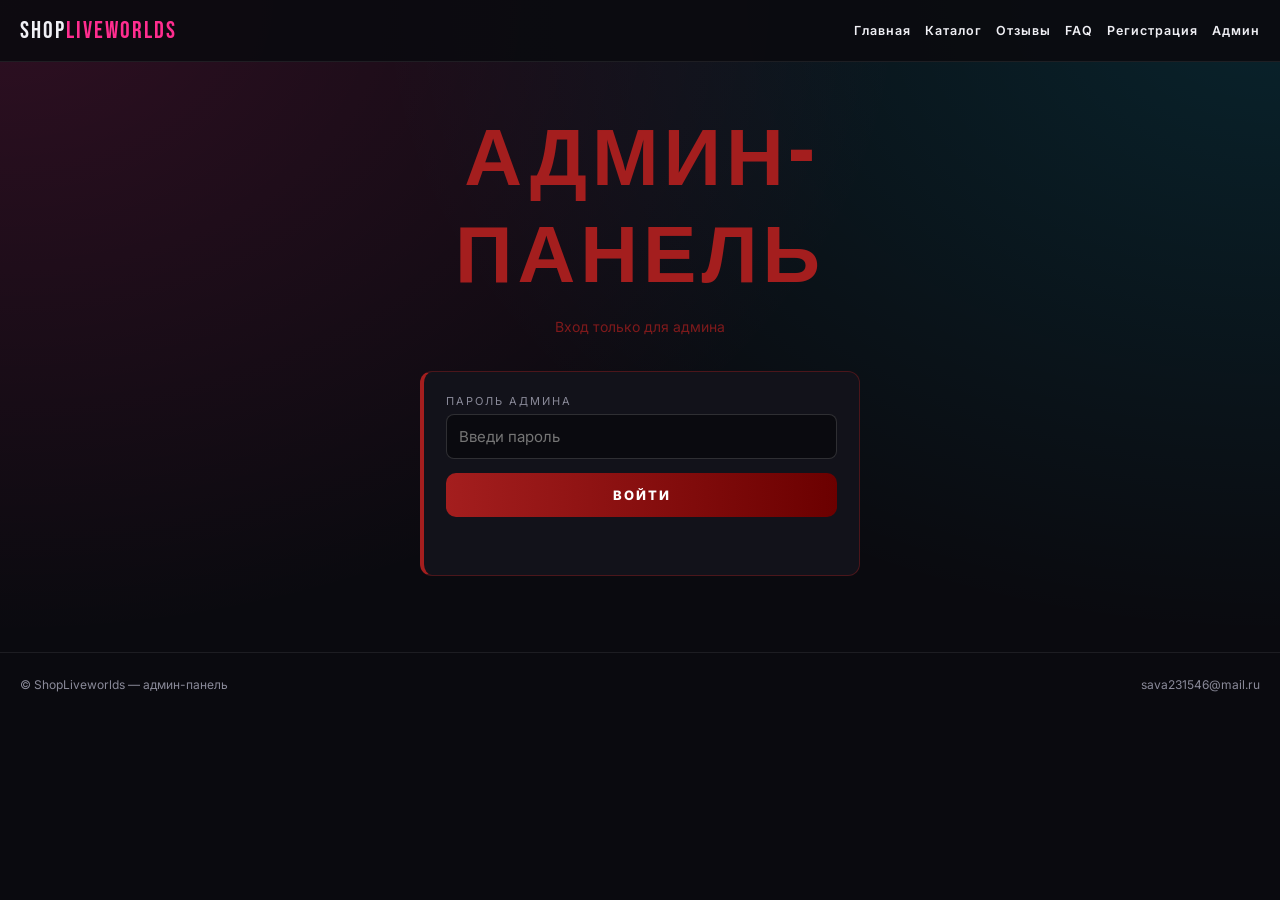
==== android/app/src/main/assets/admin.html @ a0e2fd5e "Create admin.html" ====
<!DOCTYPE html>
<html lang="ru">
<head>
  <meta charset="UTF-8">
  <meta name="viewport" content="width=device-width, initial-scale=1.0">
  <title>Админ-панель — ShopLiveworlds</title>
  <link rel="stylesheet" href="style.css">
  <link href="https://fonts.googleapis.com/css2?family=Bebas+Neue&family=Inter:wght@400;600;800&display=swap" rel="stylesheet">
</head>
<body>

  <nav class="topbar">
    <a href="index.html" class="logo">SHOP<span>LIVEWORLDS</span></a>
    <div class="nav-links">
      <a href="index.html">Главная</a>
      <a href="catalog.html">Каталог</a>
      <a href="reviews.html">Отзывы</a>
      <a href="faq.html">FAQ</a>
      <a href="register.html">Регистрация</a>
      <a href="admin.html">Админ</a>
    </div>
  </nav>

  <!-- Экран входа -->
  <section id="loginScreen" class="faq-page" style="max-width:480px;">
    <h1 class="faq-title" style="color: var(--dark-red);">АДМИН-ПАНЕЛЬ</h1>
    <p class="faq-sub" style="color: var(--dark-red);">Вход только для админа</p>

    <div class="faq-item" style="border-color: rgba(164,30,30,0.4); border-left-color: var(--dark-red);">
      <label class="contact-label" style="display:block; margin-bottom:6px;">Пароль админа</label>
      <input type="password" id="adminPass" placeholder="Введи пароль"
             style="width:100%; padding:12px; margin-bottom:14px; border-radius:8px; border:1px solid rgba(255,255,255,0.15); background:#0a0a0f; color:#fff; font-family:inherit; font-size:15px;">
      <button class="buy-btn" onclick="login()" style="background: linear-gradient(90deg, var(--dark-red), #6b0000);">ВОЙТИ</button>
      <p id="loginResult" style="margin-top:14px; text-align:center; font-weight:700; min-height:22px;"></p>
    </div>
  </section>

  <!-- Панель (скрыта до входа) -->
  <section id="panelScreen" class="faq-page" style="display:none; max-width:900px;">
    <h1 class="faq-title" style="color: var(--dark-red);">ЗАЯВКИ</h1>
    <p class="faq-sub" style="color: var(--dark-red);">Пользователи, зарегистрированные на этом устройстве</p>

    <div id="stats" class="faq-item" style="border-color: rgba(164,30,30,0.4); border-left-color: var(--dark-red); margin-bottom:20px;">
      <div class="faq-a" id="statsText">Всего: 0</div>
    </div>

    <div id="usersList"></div>

    <div style="margin-top:20px; display:flex; gap:10px; flex-wrap:wrap;">
      <button class="buy-btn" onclick="exportUsers()" style="flex:1; min-width:140px;">📥 ЭКСПОРТ</button>
      <button class="buy-btn" onclick="clearUsers()" style="flex:1; min-width:140px; background: linear-gradient(90deg, var(--dark-red), #6b0000);">🗑 ОЧИСТИТЬ</button>
      <button class="buy-btn" onclick="logout()" style="flex:1; min-width:140px; background: rgba(255,255,255,0.1);">🚪 ВЫЙТИ</button>
    </div>

    <div class="faq-item" style="border-color: rgba(164,30,30,0.4); border-left-color: var(--dark-red); margin-top:20px;">
      <div class="faq-q" style="color: var(--dark-red);">⚠️ Важно</div>
      <div class="faq-a">
        Здесь видны <strong>только</strong> пользователи, зарегистрированные на этом телефоне.
        Заявки с других устройств приходят тебе в <strong>Telegram</strong> (<code>@netuimi67</code>)
        и на почту <strong>sava231546@mail.ru</strong>.
      </div>
    </div>
  </section>

  <footer class="footer">
    <div>© ShopLiveworlds — админ-панель</div>
    <div>sava231546@mail.ru</div>
  </footer>

  <script>
    // ПАРОЛЬ АДМИНА - поменяй на свой!
    var ADMIN_PASSWORD = 'leto2024';

    function login() {
      var pass = document.getElementById('adminPass').value;
      if (pass === ADMIN_PASSWORD) {
        document.getElementById('loginScreen').style.display = 'none';
        document.getElementById('panelScreen').style.display = 'block';
        renderUsers();
      } else {
        document.getElementById('loginResult').style.color = 'var(--red)';
        document.getElementById('loginResult').textContent = '✗ Неверный пароль';
      }
    }

    function logout() {
      document.getElementById('loginScreen').style.display = 'block';
      document.getElementById('panelScreen').style.display = 'none';
      document.getElementById('adminPass').value = '';
      document.getElementById('loginResult').textContent = '';
    }

    function renderUsers() {
      var users = JSON.parse(localStorage.getItem('slw_users') || '[]');
      document.getElementById('statsText').innerHTML = 'Всего: <strong>' + users.length + '</strong>';

      var list = document.getElementById('usersList');
      if (users.length === 0) {
        list.innerHTML = '<div class="faq-item" style="border-color: rgba(164,30,30,0.4); border-left-color: var(--dark-red);"><div class="faq-a">Заявок пока нет.</div></div>';
        return;
      }

      var html = '';
      for (var i = 0; i < users.length; i++) {
        var u = users[i];
        html += '<div class="faq-item" style="border-color: rgba(164,30,30,0.4); border-left-color: var(--dark-red);">' +
                '<div class="faq-q" style="color: var(--dark-red);">' + escapeHtml(u.nick) + '</div>' +
                '<div class="faq-a">' +
                'Email: ' + escapeHtml(u.email) + '<br>' +
                'Контакт: ' + escapeHtml(u.contact) + '<br>' +
                'Дата: ' + new Date(u.date).toLocaleString('ru-RU') + '<br>' +
                'Статус: ' + u.status +
                '</div></div>';
      }
      list.innerHTML = html;
    }

    function exportUsers() {
      var users = JSON.parse(localStorage.getItem('slw_users') || '[]');
      if (users.length === 0) { alert('Нет данных'); return; }
      var text = 'Заявки ShopLiveworlds:\n\n';
      for (var i = 0; i < users.length; i++) {
        var u = users[i];
        text += (i+1) + '. ' + u.nick + ' | ' + u.email + ' | ' + u.contact + '\n';
      }
      // Копируем в буфер
      var ta = document.createElement('textarea');
      ta.value = text;
      document.body.appendChild(ta);
      ta.select();
      try { document.execCommand('copy'); } catch(e) {}
      document.body.removeChild(ta);
      alert('Список скопирован в буфер обмена');
    }

    function clearUsers() {
      if (!confirm('Удалить всех пользователей с этого устройства?')) return;
      localStorage.removeItem('slw_users');
      renderUsers();
    }

    function escapeHtml(s) {
      return String(s).replace(/[&<>"']/g, function(c) {
        return {'&':'&amp;','<':'&lt;','>':'&gt;','"':'&quot;',"'":'&#39;'}[c];
      });
    }
  </script>

</body>
</html>
---- android/app/src/main/assets/style.css ----
* { margin: 0; padding: 0; box-sizing: border-box; }

:root {
  --bg: #0a0a0f;
  --bg2: #12121a;
  --pink: #ff2d8f;
  --cyan: #00d9ff;
  --yellow: #ffd60a;
  --dark-yellow: #d4a017;
  --red: #ff2d2d;
  --dark-red: #a41e1e;
  --purple: #b845ff;
  --green: #2bff88;
  --blue: #3b8dff;
  --text: #f0f0f5;
  --muted: #8a8a99;
}

body {
  background: var(--bg);
  color: var(--text);
  font-family: 'Inter', sans-serif;
  min-height: 100vh;
  background-image:
    radial-gradient(ellipse at top left, rgba(255,45,143,0.15), transparent 50%),
    radial-gradient(ellipse at top right, rgba(0,217,255,0.12), transparent 50%);
}

.topbar {
  display: flex;
  justify-content: space-between;
  align-items: center;
  padding: 16px 20px;
  border-bottom: 1px solid rgba(255,255,255,0.08);
  position: sticky;
  top: 0;
  background: rgba(10,10,15,0.9);
  z-index: 100;
  flex-wrap: wrap;
  gap: 10px;
}
.logo {
  font-family: 'Bebas Neue', sans-serif;
  font-size: 24px;
  letter-spacing: 2px;
  color: var(--text);
  text-decoration: none;
}
.logo span { color: var(--pink); }
.nav-links { display: flex; flex-wrap: wrap; }
.nav-links a {
  color: var(--text);
  text-decoration: none;
  margin-left: 14px;
  font-weight: 600;
  font-size: 12.5px;
  letter-spacing: 1px;
}
.nav-links a:hover { color: var(--pink); }

/* HERO */
.hero {
  text-align: center;
  padding: 50px 20px 40px;
  max-width: 1000px;
  margin: 0 auto;
}
.hero-tag {
  display: inline-block;
  padding: 6px 16px;
  border: 1px solid var(--pink);
  border-radius: 999px;
  font-size: 11px;
  letter-spacing: 2px;
  color: var(--pink);
  margin-bottom: 20px;
}
.hero-title {
  font-family: 'Bebas Neue', sans-serif;
  font-size: clamp(48px, 12vw, 100px);
  letter-spacing: 4px;
  line-height: 0.95;
  background: linear-gradient(90deg, #fff, var(--pink) 60%, #a020ff);
  -webkit-background-clip: text;
  background-clip: text;
  color: transparent;
  margin-bottom: 24px;
}
.gta-mark {
  display: inline-flex;
  align-items: baseline;
  gap: 12px;
  padding: 16px 30px;
  border: 2px solid rgba(255,255,255,0.15);
  border-radius: 16px;
  background: linear-gradient(135deg, rgba(255,45,143,0.15), rgba(160,32,255,0.15));
  margin: 16px 0 32px;
  transform: rotate(-2deg);
}
.gta-mark .gta {
  font-family: 'Bebas Neue', sans-serif;
  font-size: clamp(50px, 11vw, 90px);
  background: linear-gradient(180deg, #fff, #ffb3d9);
  -webkit-background-clip: text;
  background-clip: text;
  color: transparent;
  letter-spacing: 4px;
}
.gta-mark .vi {
  font-family: 'Bebas Neue', sans-serif;
  font-size: clamp(70px, 14vw, 130px);
  background: linear-gradient(180deg, var(--pink), #a020ff);
  -webkit-background-clip: text;
  background-clip: text;
  color: transparent;
  line-height: 0.8;
}
.hero-desc {
  font-size: 15px;
  line-height: 1.7;
  color: var(--muted);
  max-width: 700px;
  margin: 0 auto 28px;
}
.hero-desc strong { color: var(--text); }
.hero-buttons { display: flex; gap: 12px; justify-content: center; flex-wrap: wrap; }
.btn {
  padding: 12px 26px;
  border-radius: 10px;
  font-weight: 700;
  font-size: 13px;
  letter-spacing: 1.5px;
  text-decoration: none;
}
.btn-primary { background: linear-gradient(90deg, var(--pink), #a020ff); color: #fff; }
.btn-ghost { border: 1px solid rgba(255,255,255,0.25); color: var(--text); }

/* CATALOG HEADER */
.catalog-header { text-align: center; padding: 50px 20px 20px; }
.catalog-title {
  font-family: 'Bebas Neue', sans-serif;
  font-size: clamp(40px, 10vw, 90px);
  letter-spacing: 5px;
  background: linear-gradient(90deg, var(--cyan), var(--pink));
  -webkit-background-clip: text;
  background-clip: text;
  color: transparent;
}
.catalog-sub { color: var(--muted); font-size: 14px; margin-top: 10px; padding: 0 20px; }

/* CATALOG GRID */
.catalog {
  display: grid;
  grid-template-columns: repeat(auto-fit, minmax(280px, 1fr));
  gap: 20px;
  max-width: 1200px;
  margin: 30px auto 60px;
  padding: 0 16px;
}
.product {
  background: var(--bg2);
  border-radius: 14px;
  padding: 24px 22px;
  border: 1px solid rgba(255,255,255,0.08);
  display: flex;
  flex-direction: column;
}
.product.light { border-top: 4px solid var(--blue); }
.product.light h2 { color: var(--blue); }
.product.creative { border-top: 4px solid var(--green); }
.product.creative h2 { color: var(--green); }
.product.coins { border-top: 4px solid var(--yellow); }
.product.coins h2 { color: var(--yellow); }
.product.premium { border-top: 4px solid var(--yellow); }
.product.premium h2 { color: var(--yellow); }
.product.lord { border-top: 4px solid var(--dark-yellow); }
.product.lord h2 { color: var(--dark-yellow); }
.product.elite { border-top: 4px solid var(--red); }
.product.elite h2 { color: var(--red); }
.product.admin { border-top: 4px solid var(--dark-red); }
.product.admin h2 { color: var(--dark-red); }

.product-badge {
  display: inline-block;
  font-size: 10px;
  letter-spacing: 2px;
  padding: 4px 10px;
  border-radius: 4px;
  background: rgba(255,255,255,0.08);
  color: var(--muted);
  margin-bottom: 12px;
  align-self: flex-start;
}
.product h2 {
  font-family: 'Bebas Neue', sans-serif;
  font-size: 36px;
  letter-spacing: 3px;
  margin-bottom: 16px;
}
.product-features { list-style: none; margin-bottom: 20px; flex-grow: 1; }
.product-features li {
  padding: 7px 0 7px 20px;
  position: relative;
  color: #cfcfd8;
  font-size: 14px;
  line-height: 1.5;
  border-bottom: 1px dashed rgba(255,255,255,0.06);
}
.product-features li::before {
  content: "▸";
  position: absolute;
  left: 0;
  color: var(--pink);
}
.product-features code {
  background: rgba(255,255,255,0.08);
  padding: 1px 5px;
  border-radius: 4px;
  font-size: 12px;
  color: var(--cyan);
}

/* BUY BUTTON */
.buy-btn {
  display: block;
  width: 100%;
  padding: 14px;
  border: none;
  border-radius: 10px;
  font-weight: 800;
  font-size: 13px;
  letter-spacing: 2px;
  cursor: pointer;
  font-family: inherit;
  background: linear-gradient(90deg, var(--pink), #a020ff);
  color: #fff;
  transition: transform .15s;
}
.buy-btn:active { transform: scale(0.97); }
.product.light .buy-btn { background: linear-gradient(90deg, var(--blue), #5b6fff); }
.product.creative .buy-btn { background: linear-gradient(90deg, var(--green), #00c46a); color: #0a0a0f; }
.product.coins .buy-btn { background: linear-gradient(90deg, var(--yellow), #ffb300); color: #0a0a0f; }
.product.premium .buy-btn { background: linear-gradient(90deg, var(--yellow), #ffb300); color: #0a0a0f; }
.product.lord .buy-btn { background: linear-gradient(90deg, var(--dark-yellow), #b8860b); color: #fff; }
.product.elite .buy-btn { background: linear-gradient(90deg, var(--red), #b80000); color: #fff; }
.product.admin .buy-btn { background: linear-gradient(90deg, var(--dark-red), #6b0000); color: #fff; }

/* REVIEWS PAGE */
.reviews-page { padding: 50px 20px 60px; max-width: 900px; margin: 0 auto; }
.reviews-title {
  font-family: 'Bebas Neue', sans-serif;
  font-size: clamp(42px, 9vw, 80px);
  letter-spacing: 5px;
  text-align: center;
  color: var(--yellow);
  margin-bottom: 12px;
}
.reviews-sub {
  text-align: center;
  color: var(--yellow);
  opacity: 0.75;
  font-size: 14px;
  margin-bottom: 36px;
}
.review-card {
  background: var(--bg2);
  border: 1px solid rgba(255,214,10,0.25);
  border-left: 4px solid var(--yellow);
  border-radius: 12px;
  padding: 22px;
  margin-bottom: 16px;
}
.review-name {
  color: var(--yellow);
  font-weight: 800;
  font-size: 15px;
  margin-bottom: 8px;
  letter-spacing: 1px;
}
.review-stars {
  color: var(--yellow);
  font-size: 16px;
  margin-bottom: 10px;
  letter-spacing: 2px;
}
.review-text {
  color: #ffe680;
  font-size: 14.5px;
  line-height: 1.6;
  font-style: italic;
}

/* FAQ PAGE */
.faq-page { padding: 50px 20px 60px; max-width: 800px; margin: 0 auto; }
.faq-title {
  font-family: 'Bebas Neue', sans-serif;
  font-size: clamp(42px, 9vw, 80px);
  letter-spacing: 5px;
  text-align: center;
  color: var(--purple);
  margin-bottom: 12px;
}
.faq-sub {
  text-align: center;
  color: var(--purple);
  opacity: 0.75;
  font-size: 14px;
  margin-bottom: 36px;
}
.faq-item {
  background: var(--bg2);
  border: 1px solid rgba(184,69,255,0.25);
  border-left: 4px solid var(--purple);
  border-radius: 12px;
  padding: 22px;
  margin-bottom: 16px;
}
.faq-q {
  color: var(--purple);
  font-weight: 800;
  font-size: 16px;
  margin-bottom: 10px;
}
.faq-a {
  color: #d8b0ff;
  font-size: 14.5px;
  line-height: 1.65;
}
.faq-a strong { color: var(--purple); }

/* CONTACT */
.contact { padding: 60px 20px; text-align: center; border-top: 1px solid rgba(255,255,255,0.08); }
.contact h2 {
  font-family: 'Bebas Neue', sans-serif;
  font-size: clamp(32px, 8vw, 56px);
  letter-spacing: 4px;
  margin-bottom: 30px;
  background: linear-gradient(90deg, var(--pink), var(--cyan));
  -webkit-background-clip: text;
  background-clip: text;
  color: transparent;
}
.contact-grid {
  display: grid;
  grid-template-columns: repeat(auto-fit, minmax(200px, 1fr));
  gap: 16px;
  max-width: 900px;
  margin: 0 auto;
}
.contact-card {
  background: var(--bg2);
  border: 1px solid rgba(255,255,255,0.08);
  border-radius: 12px;
  padding: 20px;
}
.contact-label {
  font-size: 11px;
  letter-spacing: 2px;
  color: var(--muted);
  margin-bottom: 8px;
  text-transform: uppercase;
}
.contact-card a {
  color: var(--text);
  text-decoration: none;
  font-weight: 600;
  font-size: 15px;
  word-break: break-word;
}
.contact-card a:hover { color: var(--pink); }

.footer {
  display: flex;
  justify-content: space-between;
  padding: 24px 20px;
  color: var(--muted);
  font-size: 12px;
  border-top: 1px solid rgba(255,255,255,0.08);
  flex-wrap: wrap;
  gap: 8px;
  text-align: center;
  }
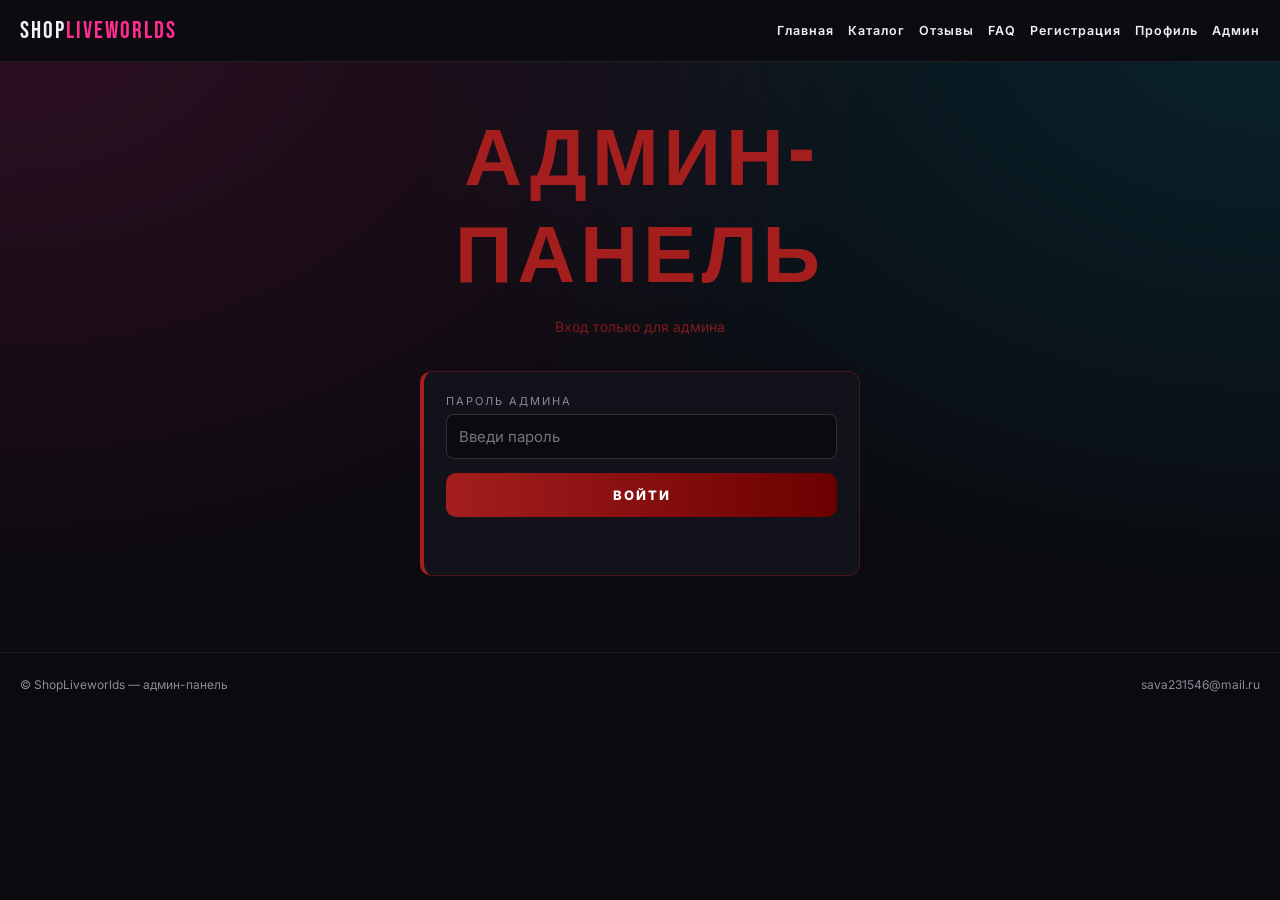
==== commit 2978113c: "Update admin.html" ====
--- a/android/app/src/main/assets/admin.html
+++ b/android/app/src/main/assets/admin.html
@@ -17,6 +17,7 @@
       <a href="reviews.html">Отзывы</a>
       <a href="faq.html">FAQ</a>
       <a href="register.html">Регистрация</a>
+      <a href="profile.html">Профиль</a>
       <a href="admin.html">Админ</a>
     </div>
   </nav>
@@ -47,7 +48,7 @@
     <div id="usersList"></div>
 
     <div style="margin-top:20px; display:flex; gap:10px; flex-wrap:wrap;">
-      <button class="buy-btn" onclick="exportUsers()" style="flex:1; min-width:140px;">📥 ЭКСПОРТ</button>
+      <button class="buy-btn" onclick="exportUsers()" style="flex:1; min-width:140px;">✓ ОДОБРИТЬ ВСЕХ</button>
       <button class="buy-btn" onclick="clearUsers()" style="flex:1; min-width:140px; background: linear-gradient(90deg, var(--dark-red), #6b0000);">🗑 ОЧИСТИТЬ</button>
       <button class="buy-btn" onclick="logout()" style="flex:1; min-width:140px; background: rgba(255,255,255,0.1);">🚪 ВЫЙТИ</button>
     </div>
@@ -68,7 +69,7 @@
   </footer>
 
   <script>
-    // ПАРОЛЬ АДМИНА - поменяй на свой!
+    // ⚠️ ПАРОЛЬ АДМИНА — меняй только значение в кавычках!
     var ADMIN_PASSWORD = 'leto2024';
 
     function login() {
@@ -92,7 +93,13 @@
 
     function renderUsers() {
       var users = JSON.parse(localStorage.getItem('slw_users') || '[]');
-      document.getElementById('statsText').innerHTML = 'Всего: <strong>' + users.length + '</strong>';
+      var approved = 0;
+      for (var i = 0; i < users.length; i++) {
+        if (users[i].status === 'approved') approved++;
+      }
+      document.getElementById('statsText').innerHTML =
+        'Всего: <strong>' + users.length + '</strong> • ' +
+        'Одобрено: <strong style="color:var(--green)">' + approved + '</strong>';
 
       var list = document.getElementById('usersList');
       if (users.length === 0) {
@@ -103,13 +110,16 @@
       var html = '';
       for (var i = 0; i < users.length; i++) {
         var u = users[i];
+        var statusColor = u.status === 'approved' ? 'var(--green)' : 'var(--yellow)';
+        var statusText = u.status === 'approved' ? '✓ Одобрен' : '⏳ Ожидает';
+
         html += '<div class="faq-item" style="border-color: rgba(164,30,30,0.4); border-left-color: var(--dark-red);">' +
-                '<div class="faq-q" style="color: var(--dark-red);">' + escapeHtml(u.nick) + '</div>' +
+                '<div class="faq-q" style="color: var(--dark-red);">' + escapeHtml(u.nick) +
+                ' <span style="color:' + statusColor + '; font-size:13px;">' + statusText + '</span></div>' +
                 '<div class="faq-a">' +
                 'Email: ' + escapeHtml(u.email) + '<br>' +
-                'Контакт: ' + escapeHtml(u.contact) + '<br>' +
-                'Дата: ' + new Date(u.date).toLocaleString('ru-RU') + '<br>' +
-                'Статус: ' + u.status +
+                'Контакт: ' + (u.contact ? escapeHtml(u.contact) : '<em>не указан</em>') + '<br>' +
+                'Дата: ' + new Date(u.date).toLocaleString('ru-RU') +
                 '</div></div>';
       }
       list.innerHTML = html;
@@ -117,26 +127,40 @@
 
     function exportUsers() {
       var users = JSON.parse(localStorage.getItem('slw_users') || '[]');
-      if (users.length === 0) { alert('Нет данных'); return; }
-      var text = 'Заявки ShopLiveworlds:\n\n';
+      if (users.length === 0) {
+        showMessage('Нет заявок для экспорта', 'var(--yellow)');
+        return;
+      }
       for (var i = 0; i < users.length; i++) {
-        var u = users[i];
-        text += (i+1) + '. ' + u.nick + ' | ' + u.email + ' | ' + u.contact + '\n';
+        users[i].status = 'approved';
       }
-      // Копируем в буфер
-      var ta = document.createElement('textarea');
-      ta.value = text;
-      document.body.appendChild(ta);
-      ta.select();
-      try { document.execCommand('copy'); } catch(e) {}
-      document.body.removeChild(ta);
-      alert('Список скопирован в буфер обмена');
+      localStorage.setItem('slw_users', JSON.stringify(users));
+      renderUsers();
+      showMessage('✓ Все ' + users.length + ' заявок одобрены!', 'var(--green)');
     }
 
     function clearUsers() {
       if (!confirm('Удалить всех пользователей с этого устройства?')) return;
       localStorage.removeItem('slw_users');
       renderUsers();
+      showMessage('Все заявки удалены', 'var(--red)');
+    }
+
+    function showMessage(text, color) {
+      var msg = document.getElementById('actionMessage');
+      if (!msg) {
+        msg = document.createElement('div');
+        msg.id = 'actionMessage';
+        msg.style.cssText = 'padding:16px; margin:16px 0; border-radius:12px; text-align:center; font-weight:800; font-size:15px; transition:opacity .3s;';
+        var panel = document.getElementById('panelScreen');
+        panel.insertBefore(msg, panel.querySelector('#stats'));
+      }
+      msg.style.background = 'rgba(255,255,255,0.08)';
+      msg.style.color = color || 'var(--text)';
+      msg.textContent = text;
+      msg.style.opacity = '1';
+      clearTimeout(window._msgTimer);
+      window._msgTimer = setTimeout(function() { msg.style.opacity = '0'; }, 3000);
     }
 
     function escapeHtml(s) {
--- a/android/app/src/main/assets/style.css
+++ b/android/app/src/main/assets/style.css
@@ -380,3 +380,92 @@
   gap: 8px;
   text-align: center;
   }
+/* ===== PROFILE ===== */
+.profile-card {
+  background: var(--bg2);
+  border: 1px solid rgba(255,255,255,0.08);
+  border-left: 4px solid var(--pink);
+  border-radius: 14px;
+  padding: 22px;
+  margin-bottom: 16px;
+}
+.profile-row {
+  display: flex;
+  align-items: center;
+  flex-wrap: wrap;
+  gap: 12px;
+  padding: 12px 0;
+  border-bottom: 1px dashed rgba(255,255,255,0.08);
+  font-size: 15px;
+}
+.profile-row:last-child { border-bottom: none; }
+.profile-label {
+  color: var(--muted);
+  font-weight: 700;
+  font-size: 13px;
+  letter-spacing: 1px;
+  min-width: 140px;
+  text-transform: uppercase;
+}
+.profile-mini-btn {
+  background: rgba(255,255,255,0.08);
+  color: var(--text);
+  border: none;
+  padding: 6px 12px;
+  border-radius: 6px;
+  font-size: 13px;
+  font-weight: 700;
+  cursor: pointer;
+  font-family: inherit;
+}
+.profile-mini-btn:active { transform: scale(0.95); }
+
+/* ===== PAYMENT GRID ===== */
+.payment-grid {
+  display: grid;
+  grid-template-columns: repeat(auto-fit, minmax(130px, 1fr));
+  gap: 10px;
+  margin-top: 12px;
+}
+.payment-btn {
+  padding: 14px 10px;
+  border-radius: 10px;
+  border: 1px solid rgba(255,214,10,0.35);
+  background: rgba(255,214,10,0.08);
+  color: var(--yellow);
+  font-weight: 800;
+  font-size: 13px;
+  letter-spacing: 1px;
+  cursor: pointer;
+  font-family: inherit;
+  transition: transform .1s;
+}
+.payment-btn:active { transform: scale(0.96); }
+
+/* ===== MILESTONES ===== */
+.milestone-card {
+  background: rgba(255,255,255,0.03);
+  border: 1px solid rgba(255,255,255,0.08);
+  border-radius: 12px;
+  padding: 16px;
+  margin-bottom: 12px;
+}
+.milestone-card:last-child { margin-bottom: 0; }
+.milestone-head {
+  display: flex;
+  justify-content: space-between;
+  align-items: center;
+  margin-bottom: 10px;
+}
+.progress-bar {
+  width: 100%;
+  height: 8px;
+  background: rgba(255,255,255,0.08);
+  border-radius: 4px;
+  overflow: hidden;
+}
+.progress-fill {
+  height: 100%;
+  border-radius: 4px;
+  transition: width .5s ease;
+}
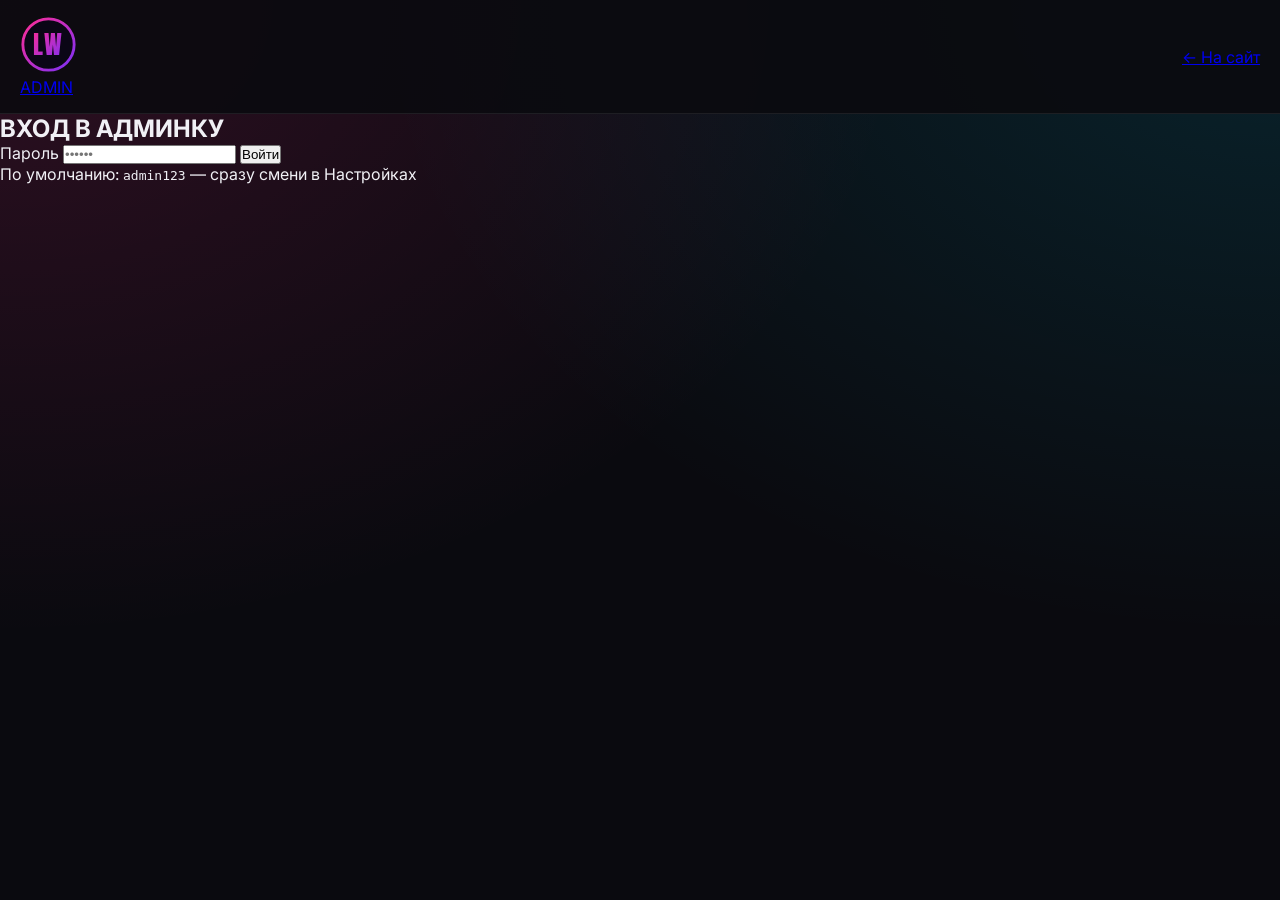
==== commit 7533a0d2: "Update admin.html" ====
--- a/android/app/src/main/assets/admin.html
+++ b/android/app/src/main/assets/admin.html
@@ -1,174 +1,169 @@
 <!DOCTYPE html>
 <html lang="ru">
 <head>
-  <meta charset="UTF-8">
-  <meta name="viewport" content="width=device-width, initial-scale=1.0">
+  <meta charset="UTF-8" />
+  <meta name="viewport" content="width=device-width, initial-scale=1.0" />
   <title>Админ-панель — ShopLiveworlds</title>
-  <link rel="stylesheet" href="style.css">
-  <link href="https://fonts.googleapis.com/css2?family=Bebas+Neue&family=Inter:wght@400;600;800&display=swap" rel="stylesheet">
+  <link rel="preconnect" href="https://fonts.googleapis.com" />
+  <link rel="preconnect" href="https://fonts.gstatic.com" crossorigin />
+  <link href="https://fonts.googleapis.com/css2?family=Anton&family=Bebas+Neue&family=Inter:wght@400;600;800&display=swap" rel="stylesheet" />
+  <link rel="stylesheet" href="style.css" />
 </head>
-<body>
+<body class="admin">
+  <div class="bg-glow"></div>
 
-  <nav class="topbar">
-    <a href="index.html" class="logo">SHOP<span>LIVEWORLDS</span></a>
-    <div class="nav-links">
-      <a href="index.html">Главная</a>
-      <a href="catalog.html">Каталог</a>
-      <a href="reviews.html">Отзывы</a>
-      <a href="faq.html">FAQ</a>
-      <a href="register.html">Регистрация</a>
-      <a href="profile.html">Профиль</a>
-      <a href="admin.html">Админ</a>
-    </div>
-  </nav>
+  <header class="topbar">
+    <a href="index.html" class="brand">
+      <svg class="logo" viewBox="0 0 60 60" aria-hidden="true">
+        <defs><linearGradient id="lg-adm" x1="0" y1="0" x2="1" y2="1">
+          <stop offset="0%" stop-color="#ff2d95"/><stop offset="100%" stop-color="#7b2ff7"/>
+        </linearGradient></defs>
+        <circle cx="30" cy="30" r="27" fill="#0b0616" stroke="url(#lg-adm)" stroke-width="3"/>
+        <text x="30" y="41" text-anchor="middle" font-family="Anton" font-size="26" fill="url(#lg-adm)">LW</text>
+      </svg>
+      <span class="brand-text">ADMIN</span>
+    </a>
+    <nav class="main-nav">
+      <a href="index.html">← На сайт</a>
+      <button id="logoutBtn" class="btn-logout" hidden>Выйти</button>
+    </nav>
+  </header>
 
-  <!-- Экран входа -->
-  <section id="loginScreen" class="faq-page" style="max-width:480px;">
-    <h1 class="faq-title" style="color: var(--dark-red);">АДМИН-ПАНЕЛЬ</h1>
-    <p class="faq-sub" style="color: var(--dark-red);">Вход только для админа</p>
-
-    <div class="faq-item" style="border-color: rgba(164,30,30,0.4); border-left-color: var(--dark-red);">
-      <label class="contact-label" style="display:block; margin-bottom:6px;">Пароль админа</label>
-      <input type="password" id="adminPass" placeholder="Введи пароль"
-             style="width:100%; padding:12px; margin-bottom:14px; border-radius:8px; border:1px solid rgba(255,255,255,0.15); background:#0a0a0f; color:#fff; font-family:inherit; font-size:15px;">
-      <button class="buy-btn" onclick="login()" style="background: linear-gradient(90deg, var(--dark-red), #6b0000);">ВОЙТИ</button>
-      <p id="loginResult" style="margin-top:14px; text-align:center; font-weight:700; min-height:22px;"></p>
-    </div>
+  <!-- Экран логина -->
+  <section class="admin-login" id="loginScreen">
+    <h1 class="page-title">ВХОД В АДМИНКУ</h1>
+    <form id="loginForm" class="admin-form-narrow">
+      <label><span>Пароль</span>
+        <input type="password" id="loginPassword" required placeholder="••••••" />
+      </label>
+      <p class="form-error" id="loginError" hidden></p>
+      <button type="submit" class="btn-submit">Войти</button>
+      <p class="hint">По умолчанию: <code>admin123</code> — сразу смени в Настройках</p>
+    </form>
   </section>
 
-  <!-- Панель (скрыта до входа) -->
-  <section id="panelScreen" class="faq-page" style="display:none; max-width:900px;">
-    <h1 class="faq-title" style="color: var(--dark-red);">ЗАЯВКИ</h1>
-    <p class="faq-sub" style="color: var(--dark-red);">Пользователи, зарегистрированные на этом устройстве</p>
-
-    <div id="stats" class="faq-item" style="border-color: rgba(164,30,30,0.4); border-left-color: var(--dark-red); margin-bottom:20px;">
-      <div class="faq-a" id="statsText">Всего: 0</div>
+  <!-- Дашборд -->
+  <section class="admin-dashboard" id="dashboard" hidden>
+    <div class="admin-tabs">
+      <button class="tab active" data-tab="items">📦 Товары</button>
+      <button class="tab" data-tab="promos">🎉 Акции</button>
+      <button class="tab" data-tab="orders">🧾 Заказы</button>
+      <button class="tab" data-tab="banner">📢 Баннер</button>
+      <button class="tab" data-tab="settings">⚙️ Настройки</button>
     </div>
 
-    <div id="usersList"></div>
-
-    <div style="margin-top:20px; display:flex; gap:10px; flex-wrap:wrap;">
-      <button class="buy-btn" onclick="exportUsers()" style="flex:1; min-width:140px;">✓ ОДОБРИТЬ ВСЕХ</button>
-      <button class="buy-btn" onclick="clearUsers()" style="flex:1; min-width:140px; background: linear-gradient(90deg, var(--dark-red), #6b0000);">🗑 ОЧИСТИТЬ</button>
-      <button class="buy-btn" onclick="logout()" style="flex:1; min-width:140px; background: rgba(255,255,255,0.1);">🚪 ВЫЙТИ</button>
+    <!-- ТОВАРЫ -->
+    <div class="tab-content active" id="tab-items">
+      <h2 class="admin-title">Управление товарами</h2>
+      <form id="itemForm" class="admin-form">
+        <input type="hidden" id="itemEditId" />
+        <div class="grid-2">
+          <label><span>Название *</span><input type="text" id="itemName" required /></label>
+          <label><span>Тип</span>
+            <select id="itemType">
+              <option value="privilege">Привилегия</option>
+              <option value="case">Кейс</option>
+              <option value="coins">Монеты</option>
+              <option value="other">Другое</option>
+            </select>
+          </label>
+          <label><span>Цена (₽) — оставь пусто, если нет</span><input type="number" id="itemPrice" min="0" step="1" /></label>
+          <label><span>Метка вместо цены</span><input type="text" id="itemPriceLabel" placeholder="LITE / CREATIVE" /></label>
+          <label><span>Цвет</span>
+            <select id="itemColor">
+              <option value="blue">Синий</option>
+              <option value="green">Зелёный</option>
+              <option value="gold">Золотой</option>
+              <option value="yellow">Ярко-жёлтый</option>
+              <option value="rainbow">Радужный</option>
+              <option value="cyan">Голубой</option>
+              <option value="purple">Фиолетовый</option>
+            </select>
+          </label>
+        </div>
+        <label><span>Описание (по одной строке)</span>
+          <textarea id="itemList" rows="4" placeholder="Доступ к /kit&#10;+100 000 монет"></textarea>
+        </label>
+        <div class="form-actions">
+          <button type="submit" class="btn-submit" id="itemSubmitBtn">Добавить товар</button>
+          <button type="button" class="btn-copy" id="itemCancelBtn" hidden>Отмена</button>
+        </div>
+      </form>
+      <div id="itemsTable" class="admin-table-wrap"></div>
     </div>
 
-    <div class="faq-item" style="border-color: rgba(164,30,30,0.4); border-left-color: var(--dark-red); margin-top:20px;">
-      <div class="faq-q" style="color: var(--dark-red);">⚠️ Важно</div>
-      <div class="faq-a">
-        Здесь видны <strong>только</strong> пользователи, зарегистрированные на этом телефоне.
-        Заявки с других устройств приходят тебе в <strong>Telegram</strong> (<code>@netuimi67</code>)
-        и на почту <strong>sava231546@mail.ru</strong>.
+    <!-- АКЦИИ -->
+    <div class="tab-content" id="tab-promos">
+      <h2 class="admin-title">Акции и распродажи</h2>
+      <form id="promoForm" class="admin-form">
+        <div class="grid-2">
+          <label><span>Название акции *</span><input type="text" id="promoName" required placeholder="Чёрная пятница" /></label>
+          <label><span>Скидка % *</span><input type="number" id="promoDiscount" required min="1" max="99" value="20" /></label>
+          <label><span>Действует до (необязательно)</span><input type="datetime-local" id="promoUntil" /></label>
+          <label><span>Применять к</span>
+            <select id="promoScope">
+              <option value="all">Всем товарам</option>
+              <option value="specific">Выбранным</option>
+            </select>
+          </label>
+        </div>
+        <div id="promoItemsBlock" hidden>
+          <p class="hint">Отметь товары:</p>
+          <div id="promoItemsList" class="promo-items-list"></div>
+        </div>
+        <button type="submit" class="btn-submit">Создать акцию</button>
+      </form>
+      <div id="promosTable" class="admin-table-wrap"></div>
+    </div>
+
+    <!-- ЗАКАЗЫ -->
+    <div class="tab-content" id="tab-orders">
+      <h2 class="admin-title">Заказы</h2>
+      <div class="form-actions" style="margin-bottom:16px">
+        <button class="btn-copy" id="exportOrdersBtn">💾 Экспорт JSON</button>
+        <button class="btn-reset" id="clearOrdersBtn">🗑 Очистить все</button>
+      </div>
+      <div id="ordersTable" class="admin-table-wrap"></div>
+    </div>
+
+    <!-- БАННЕР -->
+    <div class="tab-content" id="tab-banner">
+      <h2 class="admin-title">Баннер на каталоге</h2>
+      <form id="bannerForm" class="admin-form">
+        <label><span>Текст баннера</span>
+          <textarea id="bannerText" rows="2" placeholder="🔥 Скидка 20% на всё до конца недели!"></textarea>
+        </label>
+        <label class="checkbox-label">
+          <input type="checkbox" id="bannerActive" /> Показывать баннер
+        </label>
+        <button type="submit" class="btn-submit">Сохранить</button>
+      </form>
+    </div>
+
+    <!-- НАСТРОЙКИ -->
+    <div class="tab-content" id="tab-settings">
+      <h2 class="admin-title">Настройки</h2>
+      <form id="passwordForm" class="admin-form">
+        <label><span>Новый пароль админки (мин. 6)</span><input type="password" id="newPassword" minlength="6" required /></label>
+        <button type="submit" class="btn-submit">Сменить пароль</button>
+        <p class="hint" id="passwordMsg" hidden></p>
+      </form>
+      <hr style="margin:24px 0;border-color:rgba(255,255,255,0.1)">
+      <div class="admin-form">
+        <p><strong>Резервная копия данных</strong></p>
+        <div class="form-actions">
+          <button class="btn-copy" id="exportAllBtn">💾 Экспорт всех данных</button>
+          <label class="btn-copy" style="cursor:pointer">
+            📂 Импорт
+            <input type="file" id="importFile" accept=".json" hidden />
+          </label>
+        </div>
+        <p class="hint" style="margin-top:16px"><strong>Опасная зона</strong></p>
+        <button class="btn-reset" id="resetAllBtn">💥 Сброс к заводским настройкам</button>
       </div>
     </div>
   </section>
 
-  <footer class="footer">
-    <div>© ShopLiveworlds — админ-панель</div>
-    <div>sava231546@mail.ru</div>
-  </footer>
-
-  <script>
-    // ⚠️ ПАРОЛЬ АДМИНА — меняй только значение в кавычках!
-    var ADMIN_PASSWORD = 'leto2024';
-
-    function login() {
-      var pass = document.getElementById('adminPass').value;
-      if (pass === ADMIN_PASSWORD) {
-        document.getElementById('loginScreen').style.display = 'none';
-        document.getElementById('panelScreen').style.display = 'block';
-        renderUsers();
-      } else {
-        document.getElementById('loginResult').style.color = 'var(--red)';
-        document.getElementById('loginResult').textContent = '✗ Неверный пароль';
-      }
-    }
-
-    function logout() {
-      document.getElementById('loginScreen').style.display = 'block';
-      document.getElementById('panelScreen').style.display = 'none';
-      document.getElementById('adminPass').value = '';
-      document.getElementById('loginResult').textContent = '';
-    }
-
-    function renderUsers() {
-      var users = JSON.parse(localStorage.getItem('slw_users') || '[]');
-      var approved = 0;
-      for (var i = 0; i < users.length; i++) {
-        if (users[i].status === 'approved') approved++;
-      }
-      document.getElementById('statsText').innerHTML =
-        'Всего: <strong>' + users.length + '</strong> • ' +
-        'Одобрено: <strong style="color:var(--green)">' + approved + '</strong>';
-
-      var list = document.getElementById('usersList');
-      if (users.length === 0) {
-        list.innerHTML = '<div class="faq-item" style="border-color: rgba(164,30,30,0.4); border-left-color: var(--dark-red);"><div class="faq-a">Заявок пока нет.</div></div>';
-        return;
-      }
-
-      var html = '';
-      for (var i = 0; i < users.length; i++) {
-        var u = users[i];
-        var statusColor = u.status === 'approved' ? 'var(--green)' : 'var(--yellow)';
-        var statusText = u.status === 'approved' ? '✓ Одобрен' : '⏳ Ожидает';
-
-        html += '<div class="faq-item" style="border-color: rgba(164,30,30,0.4); border-left-color: var(--dark-red);">' +
-                '<div class="faq-q" style="color: var(--dark-red);">' + escapeHtml(u.nick) +
-                ' <span style="color:' + statusColor + '; font-size:13px;">' + statusText + '</span></div>' +
-                '<div class="faq-a">' +
-                'Email: ' + escapeHtml(u.email) + '<br>' +
-                'Контакт: ' + (u.contact ? escapeHtml(u.contact) : '<em>не указан</em>') + '<br>' +
-                'Дата: ' + new Date(u.date).toLocaleString('ru-RU') +
-                '</div></div>';
-      }
-      list.innerHTML = html;
-    }
-
-    function exportUsers() {
-      var users = JSON.parse(localStorage.getItem('slw_users') || '[]');
-      if (users.length === 0) {
-        showMessage('Нет заявок для экспорта', 'var(--yellow)');
-        return;
-      }
-      for (var i = 0; i < users.length; i++) {
-        users[i].status = 'approved';
-      }
-      localStorage.setItem('slw_users', JSON.stringify(users));
-      renderUsers();
-      showMessage('✓ Все ' + users.length + ' заявок одобрены!', 'var(--green)');
-    }
-
-    function clearUsers() {
-      if (!confirm('Удалить всех пользователей с этого устройства?')) return;
-      localStorage.removeItem('slw_users');
-      renderUsers();
-      showMessage('Все заявки удалены', 'var(--red)');
-    }
-
-    function showMessage(text, color) {
-      var msg = document.getElementById('actionMessage');
-      if (!msg) {
-        msg = document.createElement('div');
-        msg.id = 'actionMessage';
-        msg.style.cssText = 'padding:16px; margin:16px 0; border-radius:12px; text-align:center; font-weight:800; font-size:15px; transition:opacity .3s;';
-        var panel = document.getElementById('panelScreen');
-        panel.insertBefore(msg, panel.querySelector('#stats'));
-      }
-      msg.style.background = 'rgba(255,255,255,0.08)';
-      msg.style.color = color || 'var(--text)';
-      msg.textContent = text;
-      msg.style.opacity = '1';
-      clearTimeout(window._msgTimer);
-      window._msgTimer = setTimeout(function() { msg.style.opacity = '0'; }, 3000);
-    }
-
-    function escapeHtml(s) {
-      return String(s).replace(/[&<>"']/g, function(c) {
-        return {'&':'&amp;','<':'&lt;','>':'&gt;','"':'&quot;',"'":'&#39;'}[c];
-      });
-    }
-  </script>
-
+  <script src="admin.js"></script>
 </body>
 </html>
--- a/android/app/src/main/assets/style.css
+++ b/android/app/src/main/assets/style.css
@@ -469,3 +469,113 @@
   border-radius: 4px;
   transition: width .5s ease;
 }
+
+/* ==================== AUTH ==================== */
+.auth-zone {
+  display: inline-flex;
+  align-items: center;
+  gap: 8px;
+  margin-left: 14px;
+  padding-left: 14px;
+  border-left: 1px solid rgba(255, 255, 255, 0.15);
+}
+
+.btn-register {
+  padding: 7px 14px;
+  font-family: 'Bebas Neue', sans-serif;
+  font-size: 16px;
+  letter-spacing: 2px;
+  border: none;
+  border-radius: 8px;
+  color: #0b0616;
+  background: linear-gradient(90deg, var(--pink), var(--sunset));
+  cursor: pointer;
+  transition: transform 0.15s, box-shadow 0.2s;
+  box-shadow: 0 0 15px rgba(255, 45, 149, 0.4);
+  white-space: nowrap;
+}
+.btn-register:hover {
+  transform: translateY(-1px);
+  box-shadow: 0 0 25px rgba(255, 45, 149, 0.8);
+}
+
+.user-chip {
+  display: inline-flex;
+  align-items: center;
+  gap: 8px;
+  padding: 6px 12px;
+  border-radius: 8px;
+  background: rgba(255, 45, 149, 0.15);
+  border: 1px solid rgba(255, 45, 149, 0.5);
+  font-size: 13px;
+  font-weight: 600;
+  color: var(--paper);
+  white-space: nowrap;
+}
+
+.user-chip .user-avatar {
+  width: 22px;
+  height: 22px;
+  border-radius: 50%;
+  background: linear-gradient(135deg, var(--pink), var(--sunset));
+  display: inline-flex;
+  align-items: center;
+  justify-content: center;
+  font-size: 11px;
+  font-weight: 800;
+  color: #0b0616;
+  text-transform: uppercase;
+}
+
+.btn-logout {
+  padding: 4px 10px;
+  font-size: 12px;
+  font-weight: 700;
+  border: 1px solid rgba(255, 255, 255, 0.25);
+  border-radius: 6px;
+  background: transparent;
+  color: #c9bee6;
+  cursor: pointer;
+  transition: all 0.2s;
+}
+.btn-logout:hover {
+  color: #fff;
+  border-color: var(--pink);
+  background: rgba(255, 45, 149, 0.15);
+}
+
+.form-error {
+  padding: 8px 12px;
+  border-radius: 8px;
+  background: rgba(255, 77, 109, 0.15);
+  border: 1px solid rgba(255, 77, 109, 0.5);
+  color: #ff8fa3;
+  font-size: 13px;
+  text-align: center;
+}
+
+@media (max-width: 600px) {
+  .auth-zone {
+    margin-left: 8px;
+    padding-left: 8px;
+    gap: 4px;
+  }
+  .btn-register {
+    padding: 5px 10px;
+    font-size: 14px;
+    letter-spacing: 1px;
+  }
+  .user-chip {
+    padding: 4px 8px;
+    font-size: 11px;
+  }
+  .user-chip .user-avatar {
+    width: 18px;
+    height: 18px;
+    font-size: 9px;
+  }
+  .btn-logout {
+    padding: 3px 6px;
+    font-size: 10px;
+  }
+}
